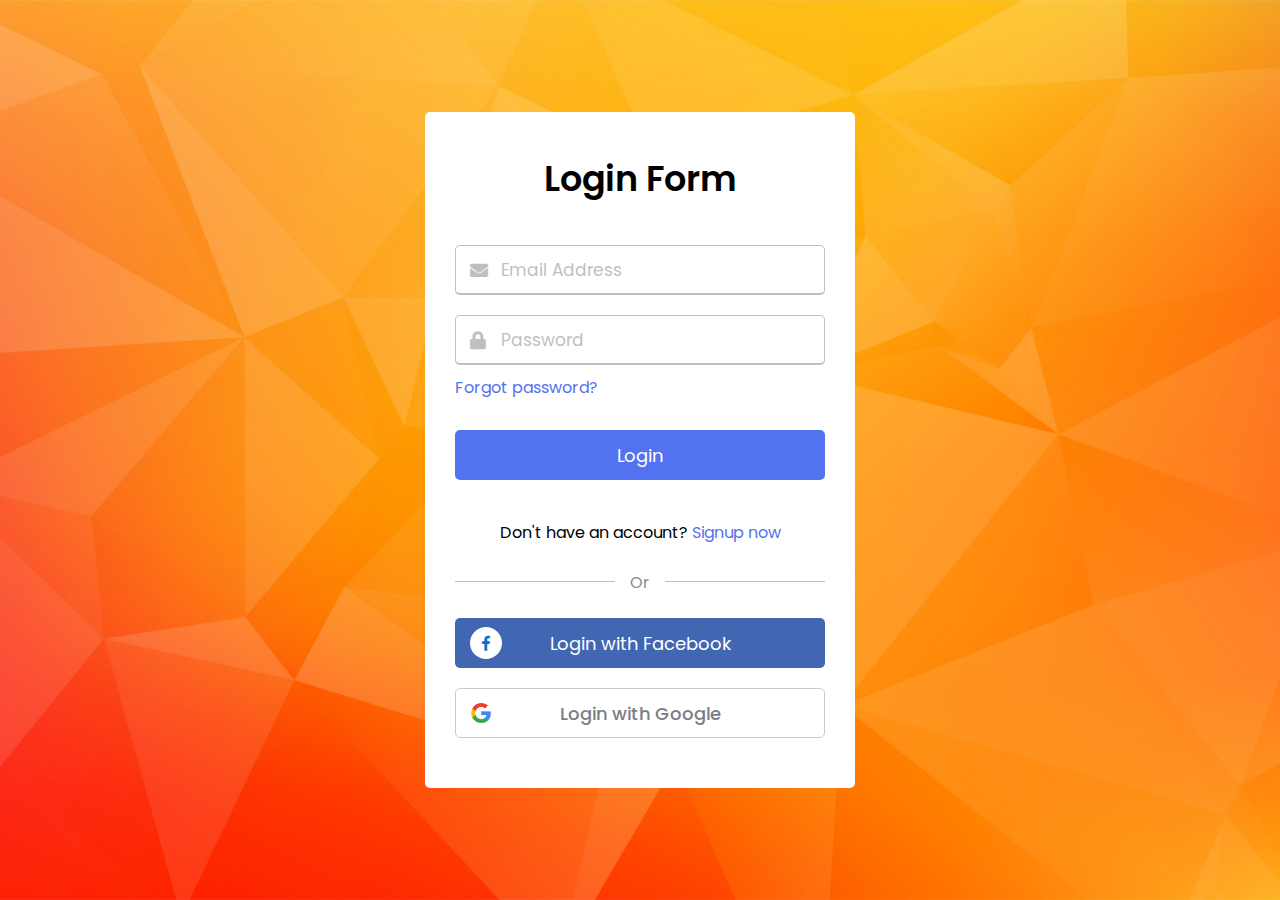
==== login.html @ 5305a87f "update login form" ====
<!DOCTYPE html>
<!-- Coding By CodingNepal - youtube.com/codingnepal -->
<html lang="en">
   <head>
      <meta charset="UTF-8" />
      <meta name="viewport" content="width=device-width, initial-scale=1.0" />
      <title>Login Form with Shake Effect | CodingNepal</title>
      <link rel="stylesheet" href="assets/css/login.css" />
      <link
         rel="stylesheet"
         href="https://cdnjs.cloudflare.com/ajax/libs/font-awesome/5.15.3/css/all.min.css"
      />

      <!-- Boxicons CSS -->
      <link href="https://unpkg.com/boxicons@2.1.2/css/boxicons.min.css" rel="stylesheet" />
   </head>
   <body>
      <section class="container forms">
         <!-- Login Form -->
         <div class="form login">
            <header>Login Form</header>
            <form action="#">
               <div class="field email">
                  <div class="input-area">
                     <input type="text" placeholder="Email Address" />
                     <i class="icon fas fa-envelope"></i>
                     <i class="error error-icon fas fa-exclamation-circle"></i>
                  </div>
                  <div class="error error-txt">Email can't be blank</div>
               </div>

               <div class="field password">
                  <div class="input-area">
                     <input type="password" placeholder="Password" class="pw" />
                     <i class="icon fas fa-lock"></i>
                     <!-- <i class="bx bx-hide eye-icon"></i> -->
                     <i class="error error-icon fas fa-exclamation-circle"></i>
                  </div>
                  <div class="error error-txt">Password can't be blank</div>
               </div>
               <div class="pass-txt"><a href="#">Forgot password?</a></div>
               <input type="submit" value="Login" />
            </form>
            <div class="sign-txt">Don't have an account? <a href="#" class="link">Signup now</a></div>

            <div class="line"></div>

            <div class="media-options">
               <a href="#" class="field facebook">
                  <i class="bx bxl-facebook facebook-icon"></i>
                  <span>Login with Facebook</span>
               </a>
            </div>

            <div class="media-options">
               <a href="#" class="field google">
                  <img src="assets/img/google.png" alt="" class="google-img" />
                  <span>Login with Google</span>
               </a>
            </div>
         </div>

         <!-- Signup Form -->
         <div class="form signup">
            <header>Signup Form</header>
            <form action="#">
               <div class="field email">
                  <div class="input-area">
                     <input type="text" placeholder="Email Address" />
                     <i class="icon fas fa-envelope"></i>
                     <i class="error error-icon fas fa-exclamation-circle"></i>
                  </div>
                  <div class="error error-txt">Email can't be blank</div>
               </div>

               <div class="field password">
                  <div class="input-area">
                     <input type="password" placeholder="Create password" class="pw" />
                     <i class="icon fas fa-lock"></i>
                     <i class="error error-icon fas fa-exclamation-circle"></i>
                  </div>
                  <div class="error error-txt">Password can't be blank</div>
               </div>

               <div class="field password">
                  <div class="input-area">
                     <input type="password" placeholder="Confirm password" class="pw" />
                     <i class="icon fas fa-lock"></i>
                     <!-- <i class="bx bx-hide eye-icon"></i> -->
                     <i class="error error-icon fas fa-exclamation-circle"></i>
                  </div>
                  <div class="error error-txt">Password can't be blank</div>
               </div>

               <input type="submit" value="Signup" />
            </form>
            <div class="sign-txt">Already have an account? <a href="#" class="link">Login</a></div>

            <div class="line"></div>

            <div class="media-options">
               <a href="#" class="field facebook">
                  <i class="bx bxl-facebook facebook-icon"></i>
                  <span>Login with Facebook</span>
               </a>
            </div>

            <div class="media-options">
               <a href="#" class="field google">
                  <img src="assets/img/google.png" alt="" class="google-img" />
                  <span>Login with Google</span>
               </a>
            </div>
         </div>
      </section>

      <!-- javascript -->
      <script src="assets/js/form.js"></script>
   </body>
</html>
---- assets/css/login.css ----
@import url("https://fonts.googleapis.com/css2?family=Poppins:wght@400;500;600&display=swap");

* {
   margin: 0;
   padding: 0;
   box-sizing: border-box;
   font-family: "Poppins", sans-serif;
}

.container {
   width: 100%;
   height: 100vh;
   display: flex;
   align-items: center;
   justify-content: center;
   background: url(../img/background.png) no-repeat center/cover;
   column-gap: 30px;
}

::selection {
   color: #fff;
   background: #5372f0;
}

.form {
   position: absolute; /* to place signup form on top of login form*/
   width: 430px;
   background: #fff;
   text-align: center;
   border-radius: 5px;
   padding: 40px 30px 50px 30px;
}

.form.signup {
   opacity: 0;
   pointer-events: none;
}

.forms.show-signup .form.signup {
   opacity: 1;
   pointer-events: auto;
}

.forms.show-signup .form.login {
   opacity: 0;
   pointer-events: none;
}

.form header {
   font-size: 35px;
   font-weight: 600;
}

.form form {
   margin: 40px 0;
}

form .field {
   width: 100%;
   margin-bottom: 20px;
}

form .field.shake {
   animation: shake 0.3s ease-in-out infinite;
}

@keyframes shake {
   0%,
   100% {
      margin-left: 0;
   }
   20%,
   80% {
      margin-left: -12px;
   }
   40%,
   60% {
      margin-left: 12px;
   }
}

form .field .input-area {
   position: relative;
}

form input {
   height: 50px;
   width: 100%;
   outline: none;
   padding: 0 45px;
   font-size: 18px;
   border-radius: 5px;
   border: 1px solid #bfbfbf;
   border-bottom-width: 2px;
   transition: all 0.2s ease;
}

form .field input:focus,
form .field.valid input {
   border-color: #5372f0;
}

form .field.shake input,
form .field.error input {
   border-color: #dc3545;
}

form input::placeholder {
   color: #bfbfbf;
   font-size: 17px;
}

form .field i {
   position: absolute;
   top: 50%;
   font-size: 18px;
   pointer-events: none;
   transform: translateY(-50%);
}

form .field .icon {
   left: 15px;
   color: #bfbfbf;
}

form .eye-icon {
   color: #8b8b8b;
   position: absolute;
   top: 50%;
   right: 3%;
   font-size: 18px;
   pointer-events: auto;
   transform: translateY(-50%);
}

form .field .error-icon {
   right: 15px;
   color: #dc3545;
}

form input:focus ~ .icon,
form .field.valid .icon {
   color: #5372f0;
}

form .field.shake input:focus ~ .icon,
form .field.error input:focus ~ .icon {
   color: #bfbfbf;
}

form .field .error-txt {
   color: #dc3545;
   margin-top: 5px;
   text-align: left;
}

form .field .error {
   display: none;
}

form .field.shake .error,
form .field.error .error {
   display: block;
}

form .pass-txt {
   text-align: left;
   margin-top: -10px;
}

.form a {
   color: #5372f0;
   text-decoration: none;
}

.form a:hover {
   text-decoration: underline;
}

form input[type="submit"] {
   margin-top: 30px;
   border: none;
   color: #fff;
   cursor: pointer;
   background: #5372f0;
   transition: background 0.2s ease;
}

input[type="submit"]:hover {
   background: #2c52ed;
}

/* Line Styles */
.line {
   position: relative;
   height: 1px;
   width: 100%;
   margin: 36px 0;
   background-color: #bfbfbf;
}

.line::before {
   content: "Or";
   position: absolute;
   top: 50%;
   left: 50%;
   transform: translate(-50%, -50%);
   background-color: #fff;
   color: #8b8b8b;
   padding: 0 15px;
}

.media-options a {
   display: flex;
   align-items: center;
   justify-content: center;
}

.media-options a:hover {
   text-decoration: none;
}

.field {
   position: relative;
}

a.facebook {
   color: #fff;
   background-color: #4267b2;
   height: 50px;
   width: 100%;
   outline: none;
   padding: 0 45px;
   font-size: 18px;
   border-radius: 5px;
   border-bottom-width: 2px;
   margin-bottom: 20px;
}

a.facebook .facebook-icon {
   height: 32px;
   width: 32px;
   color: #0171d3;
   font-size: 20px;
   border-radius: 50%;
   display: flex;
   align-items: center;
   justify-content: center;
   background-color: #fff;
}

.facebook-icon,
img.google-img {
   position: absolute;
   top: 50%;
   transform: translateY(-50%);
   left: 15px;
}

img.google-img {
   height: 20px;
   width: 20px;
   object-fit: cover;
}

a.google {
   border: 1px solid #cacaca;
   height: 50px;
   width: 100%;
   outline: none;
   padding: 0 45px;
   font-size: 18px;
   border-radius: 5px;
}

a.google span {
   font-weight: 500;
   opacity: 0.6;
   color: #232836;
}
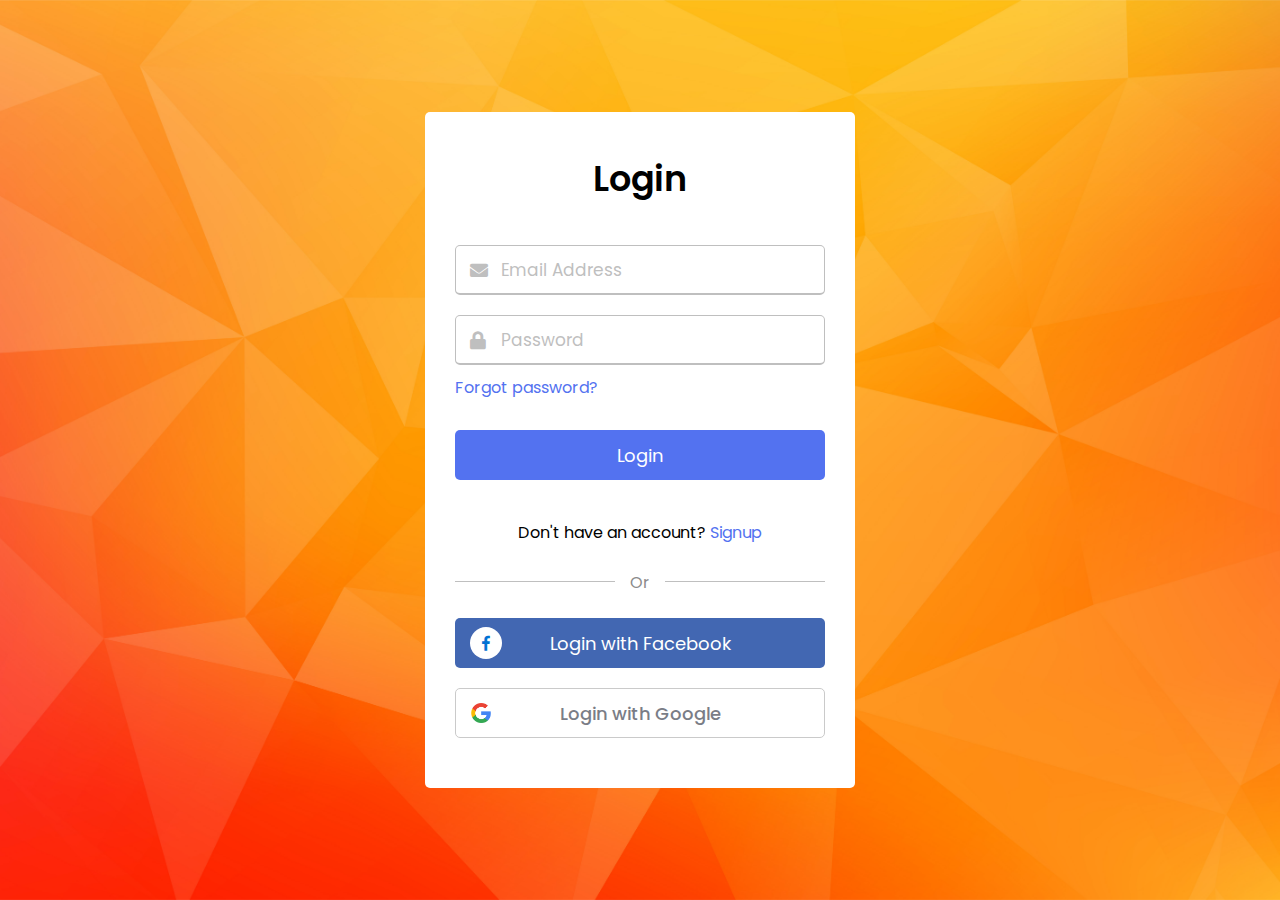
==== commit b7029b0b: "Updated login form" ====
--- a/login.html
+++ b/login.html
@@ -18,7 +18,7 @@
       <section class="container forms">
          <!-- Login Form -->
          <div class="form login">
-            <header>Login Form</header>
+            <header>Login</header>
             <form action="#">
                <div class="field email">
                   <div class="input-area">
@@ -26,7 +26,7 @@
                      <i class="icon fas fa-envelope"></i>
                      <i class="error error-icon fas fa-exclamation-circle"></i>
                   </div>
-                  <div class="error error-txt">Email can't be blank</div>
+                  <div class="error error-txt">Email is required</div>
                </div>
 
                <div class="field password">
@@ -36,12 +36,12 @@
                      <!-- <i class="bx bx-hide eye-icon"></i> -->
                      <i class="error error-icon fas fa-exclamation-circle"></i>
                   </div>
-                  <div class="error error-txt">Password can't be blank</div>
+                  <div class="error error-txt">Password is required</div>
                </div>
                <div class="pass-txt"><a href="#">Forgot password?</a></div>
                <input type="submit" value="Login" />
             </form>
-            <div class="sign-txt">Don't have an account? <a href="#" class="link">Signup now</a></div>
+            <div class="sign-txt">Don't have an account? <a href="#" class="link">Signup</a></div>
 
             <div class="line"></div>
 
@@ -62,7 +62,7 @@
 
          <!-- Signup Form -->
          <div class="form signup">
-            <header>Signup Form</header>
+            <header>Signup</header>
             <form action="#">
                <div class="field email">
                   <div class="input-area">
@@ -70,26 +70,28 @@
                      <i class="icon fas fa-envelope"></i>
                      <i class="error error-icon fas fa-exclamation-circle"></i>
                   </div>
-                  <div class="error error-txt">Email can't be blank</div>
+                  <div class="error error-txt">Email is required</div>
                </div>
 
+               <!-- Create Password -->
                <div class="field password">
                   <div class="input-area">
                      <input type="password" placeholder="Create password" class="pw" />
                      <i class="icon fas fa-lock"></i>
                      <i class="error error-icon fas fa-exclamation-circle"></i>
                   </div>
-                  <div class="error error-txt">Password can't be blank</div>
+                  <div class="error error-txt">Password is required</div>
                </div>
 
+               <!-- Confirm password -->
                <div class="field password">
                   <div class="input-area">
-                     <input type="password" placeholder="Confirm password" class="pw" />
+                     <input type="password" placeholder="Confirm password" class="cpw" />
                      <i class="icon fas fa-lock"></i>
                      <!-- <i class="bx bx-hide eye-icon"></i> -->
                      <i class="error error-icon fas fa-exclamation-circle"></i>
                   </div>
-                  <div class="error error-txt">Password can't be blank</div>
+                  <div class="error error-txt">Password is required</div>
                </div>
 
                <input type="submit" value="Signup" />
--- a/assets/css/login.css
+++ b/assets/css/login.css
@@ -23,7 +23,7 @@
 }
 
 .form {
-   position: absolute; /* to place signup form on top of login form*/
+   position: absolute;
    width: 430px;
    background: #fff;
    text-align: center;
@@ -61,7 +61,7 @@
 }
 
 form .field.shake {
-   animation: shake 0.3s ease-in-out infinite;
+   animation: shake 0.3s ease-in-out;
 }
 
 @keyframes shake {
